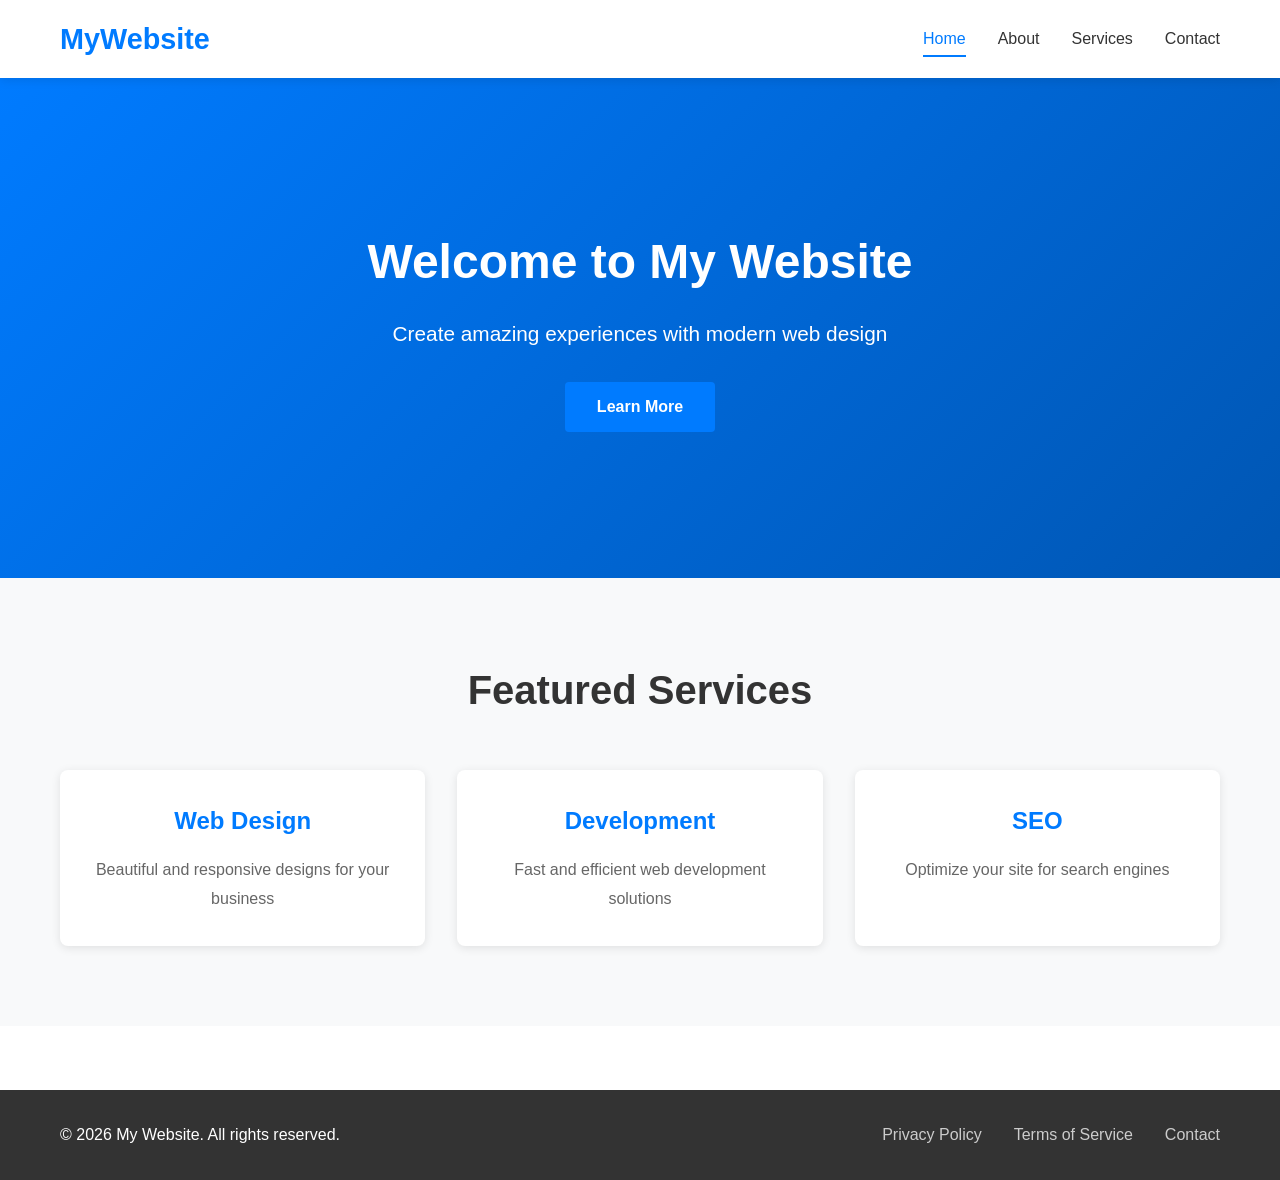
==== index.html @ 078d3611 "Adicionando arquivos" ====
<!DOCTYPE html>
<html lang="en">
<head>
    <meta charset="UTF-8">
    <meta name="viewport" content="width=device-width, initial-scale=1.0">
    <title>Home - My Website</title>
    <link rel="stylesheet" href="style.css">
</head>
<body>
    <nav class="navbar">
        <div class="container">
            <div class="logo">MyWebsite</div>
            <ul class="nav-links">
                <li><a href="index.html" class="active">Home</a></li>
                <li><a href="about.html">About</a></li>
                <li><a href="services.html">Services</a></li>
                <li><a href="contact.html">Contact</a></li>
            </ul>
        </div>
    </nav>

    <header class="hero">
        <div class="hero-content">
            <h1>Welcome to My Website</h1>
            <p>Create amazing experiences with modern web design</p>
            <a href="#services" class="btn btn-primary">Learn More</a>
        </div>
    </header>

    <section class="features" id="services">
        <div class="container">
            <h2>Featured Services</h2>
            <div class="features-grid">
                <div class="feature-card">
                    <h3>Web Design</h3>
                    <p>Beautiful and responsive designs for your business</p>
                </div>
                <div class="feature-card">
                    <h3>Development</h3>
                    <p>Fast and efficient web development solutions</p>
                </div>
                <div class="feature-card">
                    <h3>SEO</h3>
                    <p>Optimize your site for search engines</p>
                </div>
            </div>
        </div>
    </section>

    <footer class="footer">
        <div class="container">
            <p>&copy; 2026 My Website. All rights reserved.</p>
            <ul class="footer-links">
                <li><a href="#">Privacy Policy</a></li>
                <li><a href="#">Terms of Service</a></li>
                <li><a href="#">Contact</a></li>
            </ul>
        </div>
    </footer>
</body>
</html>
---- style.css ----
/* Reset and Base Styles */
* {
    margin: 0;
    padding: 0;
    box-sizing: border-box;
}

:root {
    --primary-color: #007bff;
    --secondary-color: #6c757d;
    --success-color: #28a745;
    --danger-color: #dc3545;
    --light-bg: #f8f9fa;
    --dark-text: #333;
    --border-color: #ddd;
    --shadow: 0 2px 10px rgba(0, 0, 0, 0.1);
}

html {
    scroll-behavior: smooth;
}

body {
    font-family: 'Segoe UI', Tahoma, Geneva, Verdana, sans-serif;
    line-height: 1.6;
    color: var(--dark-text);
    background-color: #fff;
}

.container {
    max-width: 1200px;
    margin: 0 auto;
    padding: 0 20px;
}

/* Navigation Bar */
.navbar {
    background-color: #fff;
    box-shadow: var(--shadow);
    position: sticky;
    top: 0;
    z-index: 100;
}

.navbar .container {
    display: flex;
    justify-content: space-between;
    align-items: center;
    padding: 1rem 20px;
}

.logo {
    font-size: 1.8rem;
    font-weight: bold;
    color: var(--primary-color);
}

.nav-links {
    display: flex;
    list-style: none;
    gap: 2rem;
}

.nav-links a {
    text-decoration: none;
    color: var(--dark-text);
    font-weight: 500;
    transition: color 0.3s ease;
    padding: 0.5rem 0;
    border-bottom: 2px solid transparent;
}

.nav-links a:hover,
.nav-links a.active {
    color: var(--primary-color);
    border-bottom: 2px solid var(--primary-color);
}

/* Hero Section */
.hero {
    background: linear-gradient(135deg, var(--primary-color), #0056b3);
    color: white;
    padding: 100px 20px;
    text-align: center;
    min-height: 500px;
    display: flex;
    align-items: center;
    justify-content: center;
}

.hero-content h1 {
    font-size: 3rem;
    margin-bottom: 1rem;
    animation: slideDown 0.6s ease;
}

.hero-content p {
    font-size: 1.3rem;
    margin-bottom: 2rem;
    animation: slideUp 0.6s ease;
}

@keyframes slideDown {
    from {
        opacity: 0;
        transform: translateY(-30px);
    }
    to {
        opacity: 1;
        transform: translateY(0);
    }
}

@keyframes slideUp {
    from {
        opacity: 0;
        transform: translateY(30px);
    }
    to {
        opacity: 1;
        transform: translateY(0);
    }
}

/* Buttons */
.btn {
    display: inline-block;
    padding: 0.75rem 2rem;
    border: none;
    border-radius: 4px;
    font-size: 1rem;
    cursor: pointer;
    text-decoration: none;
    transition: all 0.3s ease;
    font-weight: 600;
}

.btn-primary {
    background-color: var(--primary-color);
    color: white;
}

.btn-primary:hover {
    background-color: #0056b3;
    transform: translateY(-2px);
    box-shadow: 0 4px 15px rgba(0, 123, 255, 0.4);
}

/* Features Section */
.features {
    background-color: var(--light-bg);
    padding: 80px 20px;
}

.features h2 {
    text-align: center;
    font-size: 2.5rem;
    margin-bottom: 3rem;
    color: var(--dark-text);
}

.features-grid {
    display: grid;
    grid-template-columns: repeat(auto-fit, minmax(300px, 1fr));
    gap: 2rem;
}

.feature-card {
    background: white;
    padding: 2rem;
    border-radius: 8px;
    box-shadow: var(--shadow);
    transition: transform 0.3s ease, box-shadow 0.3s ease;
    text-align: center;
}

.feature-card:hover {
    transform: translateY(-10px);
    box-shadow: 0 8px 20px rgba(0, 0, 0, 0.15);
}

.feature-card h3 {
    color: var(--primary-color);
    margin-bottom: 1rem;
    font-size: 1.5rem;
}

.feature-card p {
    color: #666;
    line-height: 1.8;
}

/* Page Header */
.page-header {
    background: linear-gradient(135deg, var(--primary-color), #0056b3);
    color: white;
    padding: 60px 20px;
    text-align: center;
}

.page-header h1 {
    font-size: 2.5rem;
    margin-bottom: 0.5rem;
}

.page-header p {
    font-size: 1.1rem;
    opacity: 0.9;
}

/* Content Section */
.content {
    padding: 60px 20px;
    min-height: 500px;
}

.about-content h2 {
    color: var(--primary-color);
    font-size: 2rem;
    margin-top: 2rem;
    margin-bottom: 1rem;
}

.about-content p {
    color: #666;
    line-height: 1.8;
    margin-bottom: 1.5rem;
    font-size: 1.05rem;
}

/* Stats Section */
.stats {
    display: grid;
    grid-template-columns: repeat(auto-fit, minmax(200px, 1fr));
    gap: 2rem;
    margin-top: 3rem;
    padding-top: 3rem;
    border-top: 2px solid var(--border-color);
}

.stat-box {
    text-align: center;
    padding: 2rem;
    background-color: var(--light-bg);
    border-radius: 8px;
}

.stat-box h3 {
    font-size: 2.5rem;
    color: var(--primary-color);
    margin-bottom: 0.5rem;
}

.stat-box p {
    font-size: 1.1rem;
    color: #666;
}

/* Services Grid */
.services-grid {
    display: grid;
    grid-template-columns: repeat(auto-fit, minmax(320px, 1fr));
    gap: 2rem;
}

.service-card {
    background: white;
    padding: 2rem;
    border-radius: 8px;
    border-left: 4px solid var(--primary-color);
    box-shadow: var(--shadow);
    transition: all 0.3s ease;
}

.service-card:hover {
    transform: translateY(-8px);
    box-shadow: 0 8px 25px rgba(0, 0, 0, 0.15);
}

.service-card h3 {
    color: var(--primary-color);
    margin-bottom: 1rem;
    font-size: 1.3rem;
}

.service-card p {
    color: #666;
    margin-bottom: 1.5rem;
    line-height: 1.8;
}

.service-card ul {
    list-style: none;
    padding-left: 0;
}

.service-card li {
    color: #666;
    padding: 0.5rem 0;
    padding-left: 1.5rem;
    position: relative;
}

.service-card li:before {
    content: "✓";
    position: absolute;
    left: 0;
    color: var(--success-color);
    font-weight: bold;
}

/* Contact Section */
.contact-wrapper {
    display: grid;
    grid-template-columns: 1fr 1fr;
    gap: 3rem;
}

.contact-info h2,
.contact-form h2 {
    color: var(--primary-color);
    margin-bottom: 2rem;
    font-size: 1.8rem;
}

.info-item {
    margin-bottom: 2rem;
}

.info-item h3 {
    color: var(--dark-text);
    margin-bottom: 0.5rem;
    font-size: 1.1rem;
}

.info-item p {
    color: #666;
    line-height: 1.8;
}

/* Form Styles */
.contact-form {
    background-color: var(--light-bg);
    padding: 2rem;
    border-radius: 8px;
}

.form-group {
    margin-bottom: 1.5rem;
}

.form-group label {
    display: block;
    margin-bottom: 0.5rem;
    font-weight: 600;
    color: var(--dark-text);
}

.form-group input,
.form-group textarea {
    width: 100%;
    padding: 0.75rem;
    border: 1px solid var(--border-color);
    border-radius: 4px;
    font-family: inherit;
    font-size: 1rem;
    transition: border-color 0.3s ease;
}

.form-group input:focus,
.form-group textarea:focus {
    outline: none;
    border-color: var(--primary-color);
    box-shadow: 0 0 0 3px rgba(0, 123, 255, 0.1);
}

.contact-form button {
    width: 100%;
}

/* Footer */
.footer {
    background-color: var(--dark-text);
    color: white;
    padding: 2rem 20px;
    text-align: center;
    margin-top: 4rem;
}

.footer .container {
    display: flex;
    justify-content: space-between;
    align-items: center;
    flex-wrap: wrap;
    gap: 2rem;
}

.footer p {
    margin: 0;
}

.footer-links {
    list-style: none;
    display: flex;
    gap: 2rem;
}

.footer-links a {
    color: #ccc;
    text-decoration: none;
    transition: color 0.3s ease;
}

.footer-links a:hover {
    color: white;
}

/* Responsive Design */
@media (max-width: 768px) {
    .navbar .container {
        flex-direction: column;
        gap: 1rem;
    }

    .nav-links {
        gap: 1rem;
        flex-wrap: wrap;
        justify-content: center;
    }

    .hero-content h1 {
        font-size: 2rem;
    }

    .hero-content p {
        font-size: 1rem;
    }

    .contact-wrapper {
        grid-template-columns: 1fr;
    }

    .footer .container {
        flex-direction: column;
    }

    .stats {
        grid-template-columns: 1fr;
    }
}

@media (max-width: 480px) {
    .nav-links {
        gap: 0.5rem;
    }

    .nav-links a {
        font-size: 0.9rem;
    }

    .hero-content h1 {
        font-size: 1.5rem;
    }

    .features h2,
    .page-header h1 {
        font-size: 1.8rem;
    }

    .features-grid,
    .services-grid {
        grid-template-columns: 1fr;
    }
}
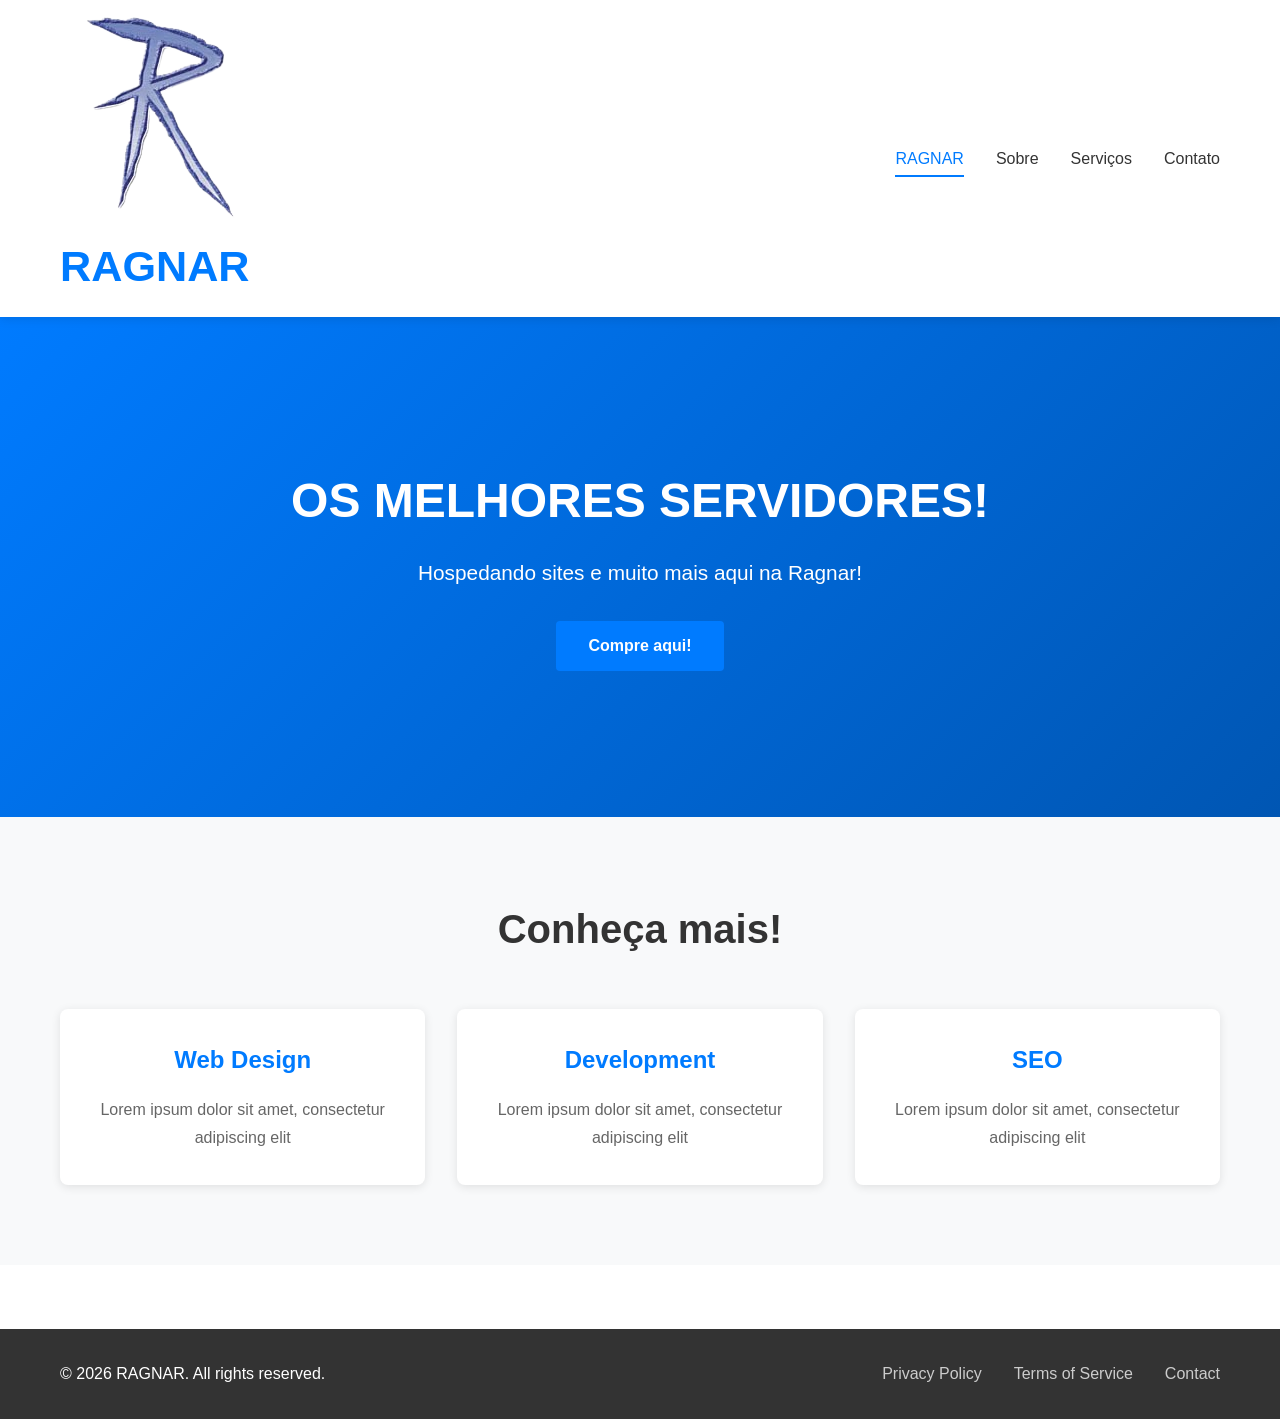
==== commit 537e0fe0: "Update index.html" ====
--- a/index.html
+++ b/index.html
@@ -3,45 +3,49 @@
 <head>
     <meta charset="UTF-8">
     <meta name="viewport" content="width=device-width, initial-scale=1.0">
-    <title>Home - My Website</title>
+    <title>RAGNAR</title>
     <link rel="stylesheet" href="style.css">
+    <link rel="icon" type="image/png" href="ragnar_logo.png">
 </head>
 <body>
     <nav class="navbar">
         <div class="container">
-            <div class="logo">MyWebsite</div>
+            <div class="logo">
+            <img src="ragnar_logo.png" alt="Logo">
+            <h1>RAGNAR</h1>
+            </div>
             <ul class="nav-links">
-                <li><a href="index.html" class="active">Home</a></li>
-                <li><a href="about.html">About</a></li>
-                <li><a href="services.html">Services</a></li>
-                <li><a href="contact.html">Contact</a></li>
+                <li><a href="index.html" class="active">RAGNAR</a></li>
+                <li><a href="about.html">Sobre</a></li>
+                <li><a href="services.html">Serviços</a></li>
+                <li><a href="contact.html">Contato</a></li>
             </ul>
         </div>
     </nav>
 
     <header class="hero">
         <div class="hero-content">
-            <h1>Welcome to My Website</h1>
-            <p>Create amazing experiences with modern web design</p>
-            <a href="#services" class="btn btn-primary">Learn More</a>
+            <h1>OS MELHORES SERVIDORES!</h1>
+            <p>Hospedando sites e muito mais aqui na Ragnar!</p>
+            <a href="#services" class="btn btn-primary">Compre aqui!</a>
         </div>
     </header>
 
     <section class="features" id="services">
         <div class="container">
-            <h2>Featured Services</h2>
+            <h2>Conheça mais!</h2>
             <div class="features-grid">
                 <div class="feature-card">
                     <h3>Web Design</h3>
-                    <p>Beautiful and responsive designs for your business</p>
+                    <p>Lorem ipsum dolor sit amet, consectetur adipiscing elit</p>
                 </div>
                 <div class="feature-card">
                     <h3>Development</h3>
-                    <p>Fast and efficient web development solutions</p>
+                    <p>Lorem ipsum dolor sit amet, consectetur adipiscing elit</p>
                 </div>
                 <div class="feature-card">
                     <h3>SEO</h3>
-                    <p>Optimize your site for search engines</p>
+                    <p>Lorem ipsum dolor sit amet, consectetur adipiscing elit</p>
                 </div>
             </div>
         </div>
@@ -49,7 +53,7 @@
 
     <footer class="footer">
         <div class="container">
-            <p>&copy; 2026 My Website. All rights reserved.</p>
+            <p>&copy; 2026 RAGNAR. All rights reserved.</p>
             <ul class="footer-links">
                 <li><a href="#">Privacy Policy</a></li>
                 <li><a href="#">Terms of Service</a></li>
@@ -58,4 +62,4 @@
         </div>
     </footer>
 </body>
-</html>+</html>
